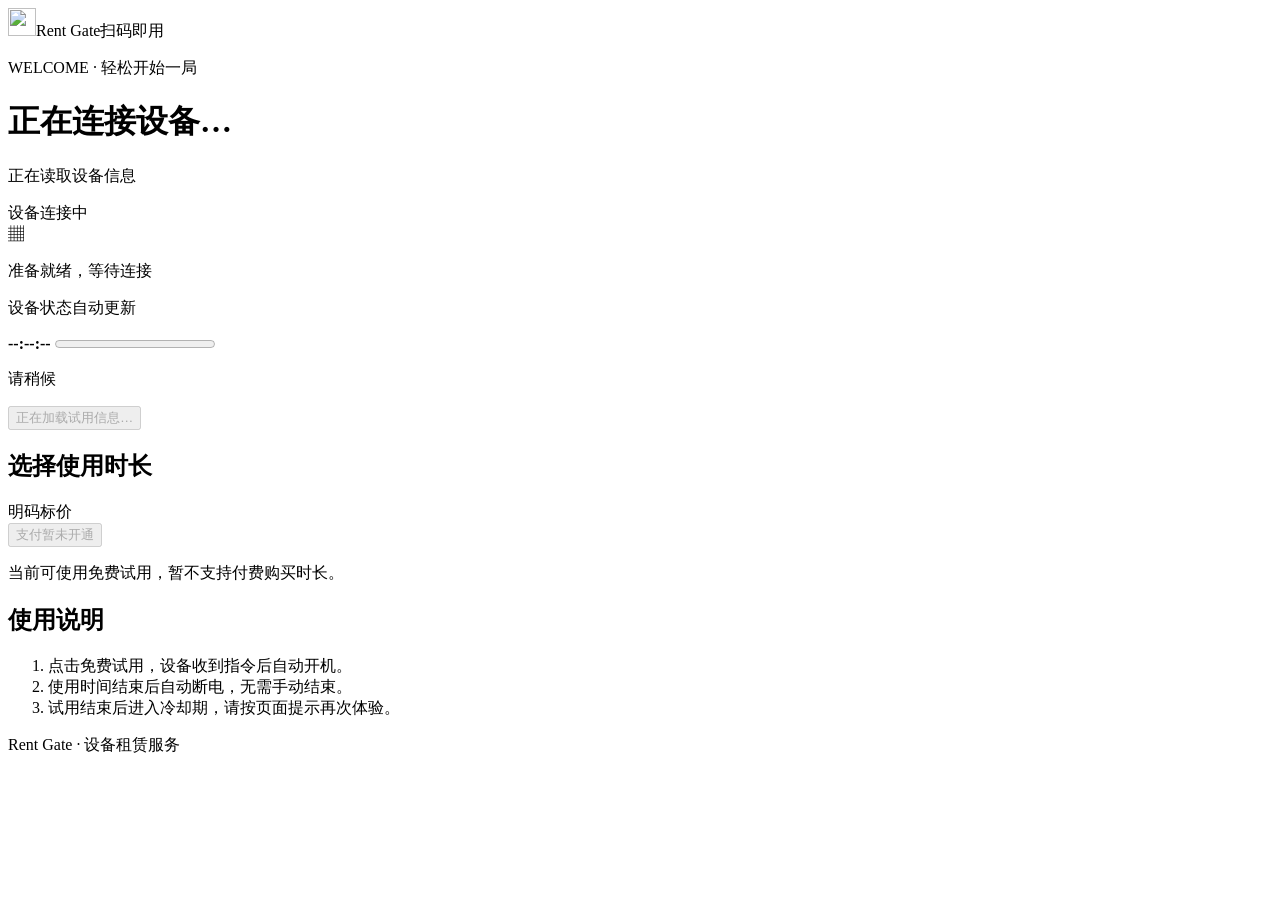
==== src/main/resources/templates/guest.html @ 1f96c456 "feat: add mobile trials and multi-role rental management Co-authored-by: Codex <noreply@openai.com>" ====
<!doctype html>
<html lang="zh-CN" xmlns:th="http://www.thymeleaf.org">
<head>
  <meta charset="utf-8"><meta name="viewport" content="width=device-width,initial-scale=1">
  <meta name="guest-token" th:content="${guestToken}"><meta name="theme-color" content="#147d68">
  <title>扫码使用设备 · Rent Gate</title><link rel="icon" href="/assets/icon.svg">
  <link rel="stylesheet" href="/assets/guest.css"><script src="/assets/guest.js" defer></script>
</head>
<body>
<main class="guest-shell">
  <header class="guest-header"><span class="guest-brand"><img src="/assets/icon.svg" alt="" width="28" height="28"><span id="site-name">Rent Gate</span></span><span class="guest-label">扫码即用</span></header>
  <p class="eyebrow">WELCOME · 轻松开始一局</p>
  <h1 id="device-name">正在连接设备…</h1><p id="merchant-name" class="muted">正在读取设备信息</p>
  <div id="guest-error" class="message error" role="alert" hidden></div>
  <section class="machine-card" aria-label="设备使用状态">
    <div class="card-top"><span id="type-name">设备</span><span id="online-badge" class="status-pill">连接中</span></div>
    <div class="machine-illustration" aria-hidden="true"><span>▦</span><i></i><i></i><i></i></div>
    <p id="state-title" class="state-title">准备就绪，等待连接</p>
    <p id="timer-label" class="muted">设备状态自动更新</p><strong id="remaining" class="remaining">--:--:--</strong>
    <progress id="lease-progress" max="100" value="0" aria-label="剩余使用时间"></progress>
    <p id="state-note" class="state-note" aria-live="polite">请稍候</p>
    <button id="trial-button" class="trial-button" disabled>正在加载试用信息…</button>
    <p id="trial-rule" class="trial-rule"></p>
    <p id="trial-result" class="trial-result" role="status" hidden></p>
  </section>
  <section class="plans-section" aria-label="时长套餐"><div class="section-heading"><h2>选择使用时长</h2><span>明码标价</span></div><div id="plans" class="plans"></div><p id="plans-empty" class="muted" hidden>老板尚未设置时长套餐。</p><button id="pay-button" class="pay-button" disabled>支付暂未开通</button><p class="payment-note">当前可使用免费试用，暂不支持付费购买时长。</p></section>
  <section class="usage-notes"><h2>使用说明</h2><ol><li>点击免费试用，设备收到指令后自动开机。</li><li>使用时间结束后自动断电，无需手动结束。</li><li>试用结束后进入冷却期，请按页面提示再次体验。</li></ol><p id="guest-notice"></p></section>
  <footer>Rent Gate · 设备租赁服务</footer>
</main>
</body></html>
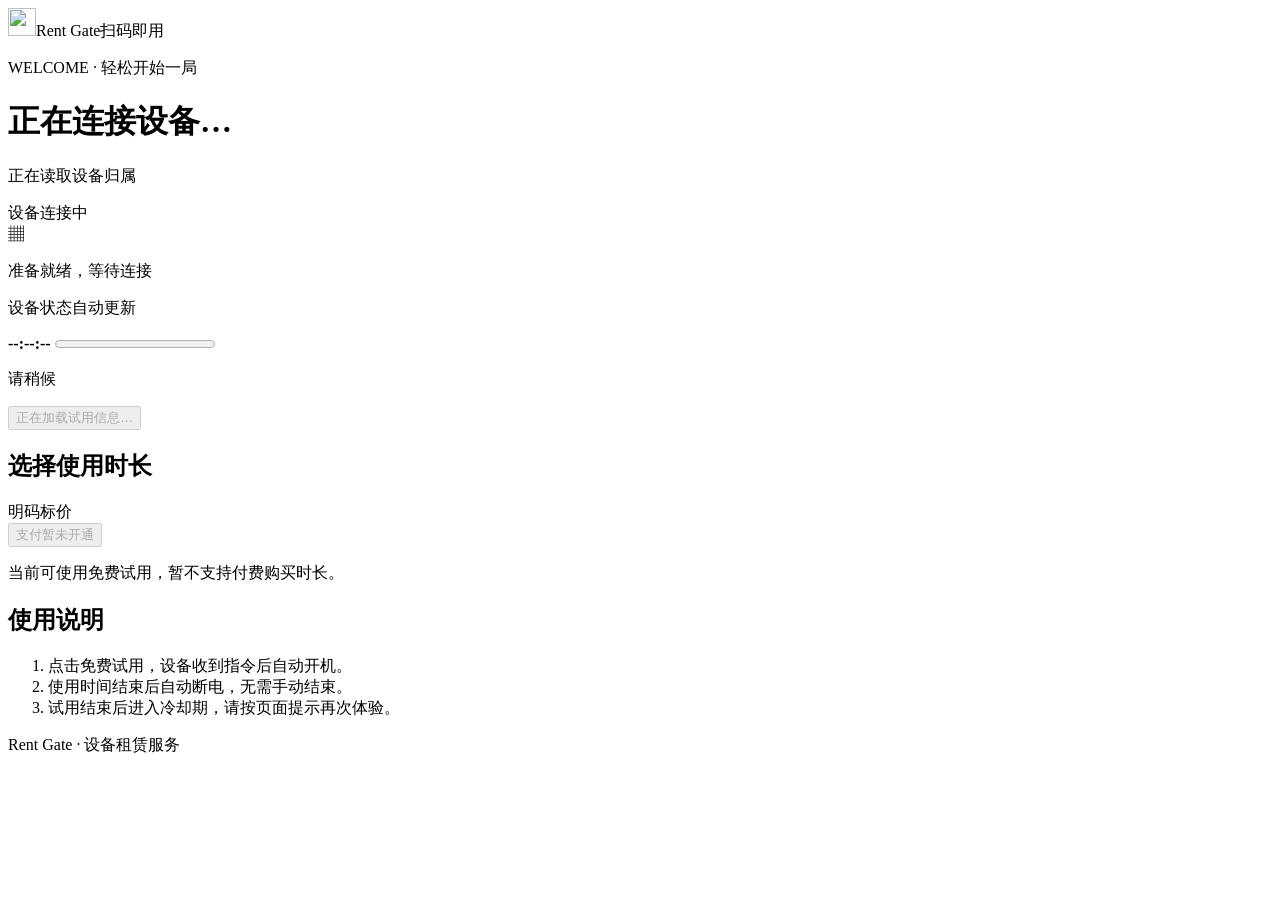
==== commit ea2f1e1b: "feat: streamline device enrollment and fix rental management flows Generate one-time numeric pairing" ====
--- a/src/main/resources/templates/guest.html
+++ b/src/main/resources/templates/guest.html
@@ -4,13 +4,13 @@
   <meta charset="utf-8"><meta name="viewport" content="width=device-width,initial-scale=1">
   <meta name="guest-token" th:content="${guestToken}"><meta name="theme-color" content="#147d68">
   <title>扫码使用设备 · Rent Gate</title><link rel="icon" href="/assets/icon.svg">
-  <link rel="stylesheet" href="/assets/guest.css"><script src="/assets/guest.js" defer></script>
+  <link rel="stylesheet" href="/assets/guest.css"><script src="/assets/guest-clock.js" defer></script><script src="/assets/guest.js" defer></script>
 </head>
 <body>
 <main class="guest-shell">
   <header class="guest-header"><span class="guest-brand"><img src="/assets/icon.svg" alt="" width="28" height="28"><span id="site-name">Rent Gate</span></span><span class="guest-label">扫码即用</span></header>
   <p class="eyebrow">WELCOME · 轻松开始一局</p>
-  <h1 id="device-name">正在连接设备…</h1><p id="merchant-name" class="muted">正在读取设备信息</p>
+  <h1 id="device-name">正在连接设备…</h1><p id="owner-name" class="muted">正在读取设备归属</p><p id="merchant-name" class="muted" hidden></p>
   <div id="guest-error" class="message error" role="alert" hidden></div>
   <section class="machine-card" aria-label="设备使用状态">
     <div class="card-top"><span id="type-name">设备</span><span id="online-badge" class="status-pill">连接中</span></div>
